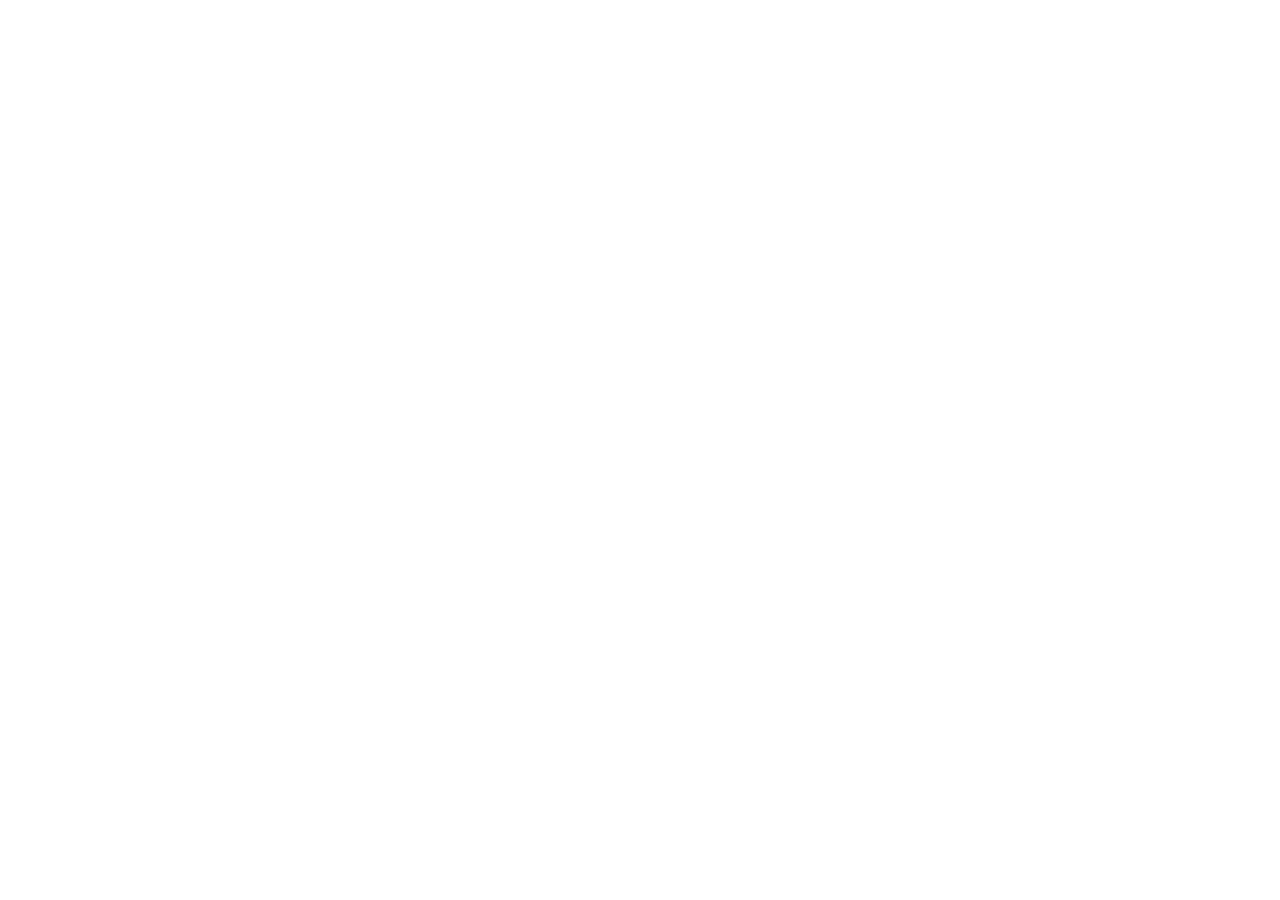
==== index.html @ d8033f5e "Add files via upload" ====
<!doctype html>
<html lang="es">
  <head>
    <meta charset="UTF-8" />
    <link rel="icon" type="image/svg+xml" href="/favicon.svg" />
    <meta name="viewport" content="width=device-width, initial-scale=1.0" />
    <meta
      name="description"
      content="Syncrovid — Graba reacciones sincronizadas a videos de YouTube y compártelas con un motor Master-Slave de baja latencia."
    />
    <!--
      Verificación de Google AdSense (cuenta de editor). El script de anuncios
      NO se carga globalmente: solo lo inyecta AdBanner.tsx en las páginas con
      contenido (inicio, /watch con video válido), y únicamente si el visitante
      aceptó el consentimiento. Así las pantallas de creación (/record, /upload)
      y los estados sin contenido nunca cargan publicidad, como exige la
      política de AdSense.
    -->
    <meta name="google-adsense-account" content="ca-pub-6416877213060621" />
    <title>Syncrovid — Sincroniza tus reacciones</title>
    <script type="module" crossorigin src="/assets/index-C09W_L5J.js"></script>
    <link rel="stylesheet" crossorigin href="/assets/index-D1EKUu2P.css">
  </head>
  <body>
    <div id="root"></div>
  </body>
</html>
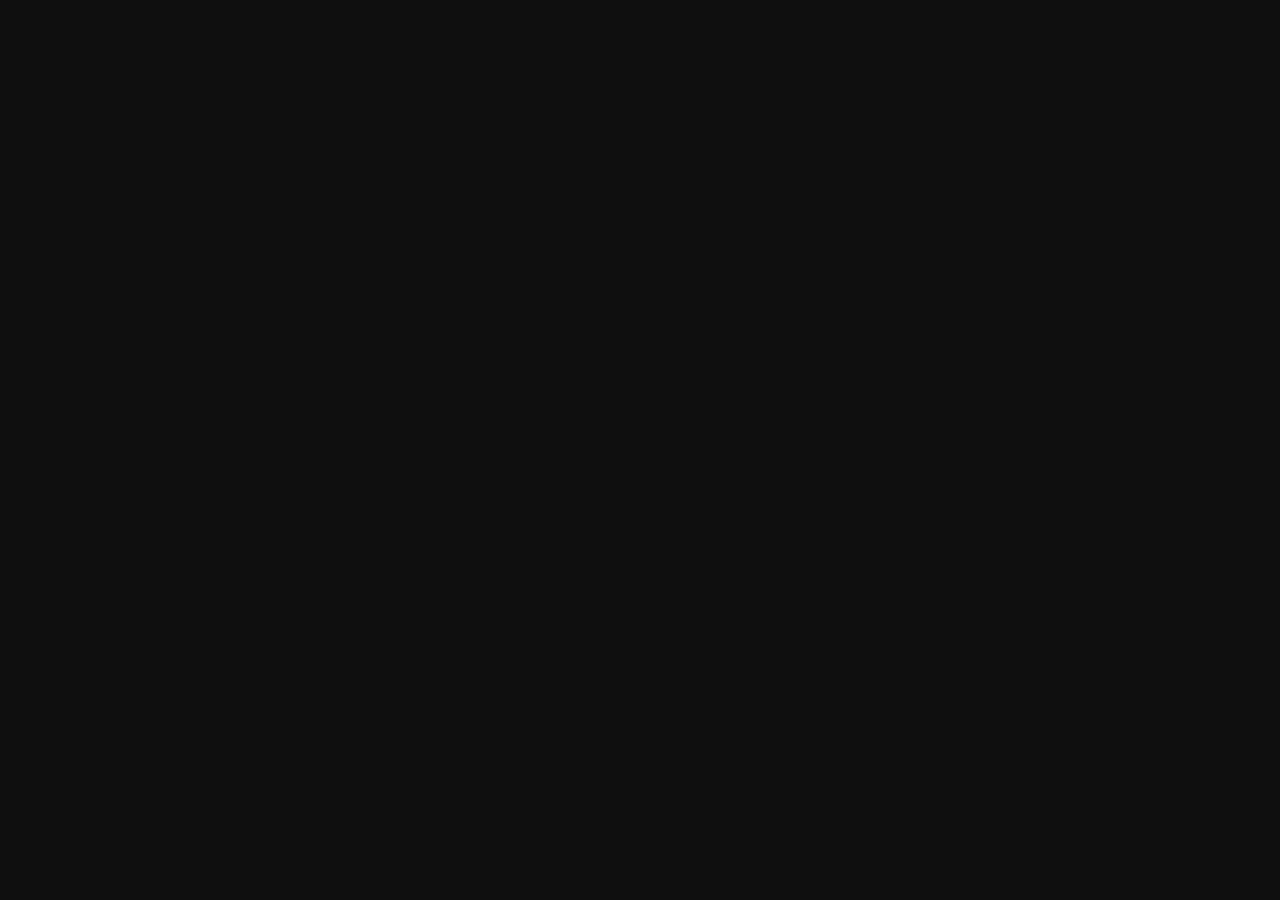
==== commit f0685005: "Add files via upload" ====
--- a/index.html
+++ b/index.html
@@ -9,7 +9,9 @@
       content="Syncrovid — Graba reacciones sincronizadas a videos de YouTube y compártelas con un motor Master-Slave de baja latencia."
     />
     <!--
-      Verificación de Google AdSense (cuenta de editor). El script de anuncios
+      Verificación de Google AdSense (cuenta de editor). Los banners están desactivados
+      por ahora con ADS_ENABLED=false en src/config/ads.ts (cuenta en revisión).
+      El script de anuncios
       NO se carga globalmente: solo lo inyecta AdBanner.tsx en las páginas con
       contenido (inicio, /watch con video válido), y únicamente si el visitante
       aceptó el consentimiento. Así las pantallas de creación (/record, /upload)
@@ -18,8 +20,8 @@
     -->
     <meta name="google-adsense-account" content="ca-pub-6416877213060621" />
     <title>Syncrovid — Sincroniza tus reacciones</title>
-    <script type="module" crossorigin src="/assets/index-C09W_L5J.js"></script>
-    <link rel="stylesheet" crossorigin href="/assets/index-D1EKUu2P.css">
+    <script type="module" crossorigin src="/assets/index-Ct_JzHy5.js"></script>
+    <link rel="stylesheet" crossorigin href="/assets/index-DTEO0uwo.css">
   </head>
   <body>
     <div id="root"></div>
--- a/assets/index-DTEO0uwo.css
+++ b/assets/index-DTEO0uwo.css
@@ -0,0 +1 @@
+*,:before,:after{--tw-border-spacing-x: 0;--tw-border-spacing-y: 0;--tw-translate-x: 0;--tw-translate-y: 0;--tw-rotate: 0;--tw-skew-x: 0;--tw-skew-y: 0;--tw-scale-x: 1;--tw-scale-y: 1;--tw-pan-x: ;--tw-pan-y: ;--tw-pinch-zoom: ;--tw-scroll-snap-strictness: proximity;--tw-gradient-from-position: ;--tw-gradient-via-position: ;--tw-gradient-to-position: ;--tw-ordinal: ;--tw-slashed-zero: ;--tw-numeric-figure: ;--tw-numeric-spacing: ;--tw-numeric-fraction: ;--tw-ring-inset: ;--tw-ring-offset-width: 0px;--tw-ring-offset-color: #fff;--tw-ring-color: rgb(59 130 246 / .5);--tw-ring-offset-shadow: 0 0 #0000;--tw-ring-shadow: 0 0 #0000;--tw-shadow: 0 0 #0000;--tw-shadow-colored: 0 0 #0000;--tw-blur: ;--tw-brightness: ;--tw-contrast: ;--tw-grayscale: ;--tw-hue-rotate: ;--tw-invert: ;--tw-saturate: ;--tw-sepia: ;--tw-drop-shadow: ;--tw-backdrop-blur: ;--tw-backdrop-brightness: ;--tw-backdrop-contrast: ;--tw-backdrop-grayscale: ;--tw-backdrop-hue-rotate: ;--tw-backdrop-invert: ;--tw-backdrop-opacity: ;--tw-backdrop-saturate: ;--tw-backdrop-sepia: ;--tw-contain-size: ;--tw-contain-layout: ;--tw-contain-paint: ;--tw-contain-style: }::backdrop{--tw-border-spacing-x: 0;--tw-border-spacing-y: 0;--tw-translate-x: 0;--tw-translate-y: 0;--tw-rotate: 0;--tw-skew-x: 0;--tw-skew-y: 0;--tw-scale-x: 1;--tw-scale-y: 1;--tw-pan-x: ;--tw-pan-y: ;--tw-pinch-zoom: ;--tw-scroll-snap-strictness: proximity;--tw-gradient-from-position: ;--tw-gradient-via-position: ;--tw-gradient-to-position: ;--tw-ordinal: ;--tw-slashed-zero: ;--tw-numeric-figure: ;--tw-numeric-spacing: ;--tw-numeric-fraction: ;--tw-ring-inset: ;--tw-ring-offset-width: 0px;--tw-ring-offset-color: #fff;--tw-ring-color: rgb(59 130 246 / .5);--tw-ring-offset-shadow: 0 0 #0000;--tw-ring-shadow: 0 0 #0000;--tw-shadow: 0 0 #0000;--tw-shadow-colored: 0 0 #0000;--tw-blur: ;--tw-brightness: ;--tw-contrast: ;--tw-grayscale: ;--tw-hue-rotate: ;--tw-invert: ;--tw-saturate: ;--tw-sepia: ;--tw-drop-shadow: ;--tw-backdrop-blur: ;--tw-backdrop-brightness: ;--tw-backdrop-contrast: ;--tw-backdrop-grayscale: ;--tw-backdrop-hue-rotate: ;--tw-backdrop-invert: ;--tw-backdrop-opacity: ;--tw-backdrop-saturate: ;--tw-backdrop-sepia: ;--tw-contain-size: ;--tw-contain-layout: ;--tw-contain-paint: ;--tw-contain-style: }*,:before,:after{box-sizing:border-box;border-width:0;border-style:solid;border-color:#e5e7eb}:before,:after{--tw-content: ""}html,:host{line-height:1.5;-webkit-text-size-adjust:100%;-moz-tab-size:4;-o-tab-size:4;tab-size:4;font-family:Roboto,Arial,Helvetica,sans-serif;font-feature-settings:normal;font-variation-settings:normal;-webkit-tap-highlight-color:transparent}body{margin:0;line-height:inherit}hr{height:0;color:inherit;border-top-width:1px}abbr:where([title]){-webkit-text-decoration:underline dotted;text-decoration:underline dotted}h1,h2,h3,h4,h5,h6{font-size:inherit;font-weight:inherit}a{color:inherit;text-decoration:inherit}b,strong{font-weight:bolder}code,kbd,samp,pre{font-family:ui-monospace,SFMono-Regular,Menlo,Monaco,Consolas,Liberation Mono,Courier New,monospace;font-feature-settings:normal;font-variation-settings:normal;font-size:1em}small{font-size:80%}sub,sup{font-size:75%;line-height:0;position:relative;vertical-align:baseline}sub{bottom:-.25em}sup{top:-.5em}table{text-indent:0;border-color:inherit;border-collapse:collapse}button,input,optgroup,select,textarea{font-family:inherit;font-feature-settings:inherit;font-variation-settings:inherit;font-size:100%;font-weight:inherit;line-height:inherit;letter-spacing:inherit;color:inherit;margin:0;padding:0}button,select{text-transform:none}button,input:where([type=button]),input:where([type=reset]),input:where([type=submit]){-webkit-appearance:button;background-color:transparent;background-image:none}:-moz-focusring{outline:auto}:-moz-ui-invalid{box-shadow:none}progress{vertical-align:baseline}::-webkit-inner-spin-button,::-webkit-outer-spin-button{height:auto}[type=search]{-webkit-appearance:textfield;outline-offset:-2px}::-webkit-search-decoration{-webkit-appearance:none}::-webkit-file-upload-button{-webkit-appearance:button;font:inherit}summary{display:list-item}blockquote,dl,dd,h1,h2,h3,h4,h5,h6,hr,figure,p,pre{margin:0}fieldset{margin:0;padding:0}legend{padding:0}ol,ul,menu{list-style:none;margin:0;padding:0}dialog{padding:0}textarea{resize:vertical}input::-moz-placeholder,textarea::-moz-placeholder{opacity:1;color:#9ca3af}input::placeholder,textarea::placeholder{opacity:1;color:#9ca3af}button,[role=button]{cursor:pointer}:disabled{cursor:default}img,svg,video,canvas,audio,iframe,embed,object{display:block;vertical-align:middle}img,video{max-width:100%;height:auto}[hidden]:where(:not([hidden=until-found])){display:none}.card{border-radius:1rem;border-width:1px;--tw-border-opacity: 1;border-color:rgb(48 48 48 / var(--tw-border-opacity, 1));--tw-bg-opacity: 1;background-color:rgb(24 24 24 / var(--tw-bg-opacity, 1))}.btn-primary{display:inline-flex;align-items:center;gap:.5rem;border-radius:9999px;--tw-bg-opacity: 1;background-color:rgb(255 0 0 / var(--tw-bg-opacity, 1));padding:.625rem 1.25rem;font-size:.875rem;line-height:1.25rem;font-weight:600;--tw-text-opacity: 1;color:rgb(255 255 255 / var(--tw-text-opacity, 1));transition-property:color,background-color,border-color,text-decoration-color,fill,stroke,opacity,box-shadow,transform,filter,backdrop-filter;transition-timing-function:cubic-bezier(.4,0,.2,1);transition-duration:.15s}.btn-primary:hover{--tw-bg-opacity: 1;background-color:rgb(204 0 0 / var(--tw-bg-opacity, 1))}.btn-primary:disabled{cursor:not-allowed;opacity:.4}.btn-ghost{display:inline-flex;align-items:center;gap:.5rem;border-radius:9999px;border-width:1px;--tw-border-opacity: 1;border-color:rgb(48 48 48 / var(--tw-border-opacity, 1));padding:.625rem 1.25rem;font-size:.875rem;line-height:1.25rem;font-weight:600;--tw-text-opacity: 1;color:rgb(241 241 241 / var(--tw-text-opacity, 1));transition-property:color,background-color,border-color,text-decoration-color,fill,stroke,opacity,box-shadow,transform,filter,backdrop-filter;transition-timing-function:cubic-bezier(.4,0,.2,1);transition-duration:.15s}.btn-ghost:hover{--tw-bg-opacity: 1;background-color:rgb(33 33 33 / var(--tw-bg-opacity, 1))}.btn-ghost:disabled{cursor:not-allowed;opacity:.4}.btn-danger{display:inline-flex;align-items:center;gap:.5rem;border-radius:9999px;border-width:1px;border-color:#f009;padding:.625rem 1.25rem;font-size:.875rem;line-height:1.25rem;font-weight:600;--tw-text-opacity: 1;color:rgb(255 0 0 / var(--tw-text-opacity, 1));transition-property:color,background-color,border-color,text-decoration-color,fill,stroke,opacity,box-shadow,transform,filter,backdrop-filter;transition-timing-function:cubic-bezier(.4,0,.2,1);transition-duration:.15s}.btn-danger:hover{background-color:#ff00001a}.btn-danger:disabled{cursor:not-allowed;opacity:.4}.input{width:100%;border-radius:.75rem;border-width:1px;--tw-border-opacity: 1;border-color:rgb(48 48 48 / var(--tw-border-opacity, 1));--tw-bg-opacity: 1;background-color:rgb(33 33 33 / var(--tw-bg-opacity, 1));padding:.625rem 1rem;font-size:.875rem;line-height:1.25rem;--tw-text-opacity: 1;color:rgb(241 241 241 / var(--tw-text-opacity, 1))}.input::-moz-placeholder{color:#aaaaaab3}.input::placeholder{color:#aaaaaab3}.input:focus{--tw-border-opacity: 1;border-color:rgb(255 0 0 / var(--tw-border-opacity, 1));outline:2px solid transparent;outline-offset:2px}.input:disabled{cursor:not-allowed;opacity:.5}.label{margin-bottom:.375rem;display:block;font-size:.75rem;line-height:1rem;font-weight:600;text-transform:uppercase;letter-spacing:.025em;--tw-text-opacity: 1;color:rgb(170 170 170 / var(--tw-text-opacity, 1))}.icon-btn{display:grid;height:2rem;width:2rem;place-items:center;border-radius:9999px;--tw-text-opacity: 1;color:rgb(170 170 170 / var(--tw-text-opacity, 1));transition-property:color,background-color,border-color,text-decoration-color,fill,stroke,opacity,box-shadow,transform,filter,backdrop-filter;transition-timing-function:cubic-bezier(.4,0,.2,1);transition-duration:.15s}.icon-btn:hover{--tw-bg-opacity: 1;background-color:rgb(33 33 33 / var(--tw-bg-opacity, 1));--tw-text-opacity: 1;color:rgb(255 255 255 / var(--tw-text-opacity, 1))}.visible{visibility:visible}.fixed{position:fixed}.absolute{position:absolute}.relative{position:relative}.sticky{position:sticky}.inset-0{top:0;right:0;bottom:0;left:0}.inset-y-0{top:0;bottom:0}.bottom-0{bottom:0}.left-0{left:0}.left-3{left:.75rem}.top-0{top:0}.top-1\/2{top:50%}.top-20{top:5rem}.top-3{top:.75rem}.z-10{z-index:10}.z-30{z-index:30}.z-40{z-index:40}.z-50{z-index:50}.-mx-4{margin-left:-1rem;margin-right:-1rem}.mx-auto{margin-left:auto;margin-right:auto}.mr-1\.5{margin-right:.375rem}.mt-0\.5{margin-top:.125rem}.mt-1{margin-top:.25rem}.mt-1\.5{margin-top:.375rem}.mt-10{margin-top:2.5rem}.mt-2{margin-top:.5rem}.mt-2\.5{margin-top:.625rem}.mt-3{margin-top:.75rem}.mt-4{margin-top:1rem}.mt-5{margin-top:1.25rem}.mt-6{margin-top:1.5rem}.mt-8{margin-top:2rem}.block{display:block}.inline{display:inline}.flex{display:flex}.inline-flex{display:inline-flex}.grid{display:grid}.hidden{display:none}.aspect-video{aspect-ratio:16 / 9}.h-1\.5{height:.375rem}.h-10{height:2.5rem}.h-11{height:2.75rem}.h-12{height:3rem}.h-14{height:3.5rem}.h-2{height:.5rem}.h-2\.5{height:.625rem}.h-3{height:.75rem}.h-3\.5{height:.875rem}.h-4{height:1rem}.h-5{height:1.25rem}.h-7{height:1.75rem}.h-8{height:2rem}.h-9{height:2.25rem}.h-\[100px\]{height:100px}.h-\[600px\]{height:600px}.h-full{height:100%}.max-h-36{max-height:9rem}.max-h-48{max-height:12rem}.min-h-screen{min-height:100vh}.w-1\.5{width:.375rem}.w-10{width:2.5rem}.w-11{width:2.75rem}.w-12{width:3rem}.w-2{width:.5rem}.w-2\.5{width:.625rem}.w-3{width:.75rem}.w-3\.5{width:.875rem}.w-4{width:1rem}.w-5{width:1.25rem}.w-7{width:1.75rem}.w-8{width:2rem}.w-9{width:2.25rem}.w-\[160px\]{width:160px}.w-full{width:100%}.min-w-0{min-width:0px}.max-w-2xl{max-width:42rem}.max-w-3xl{max-width:48rem}.max-w-4xl{max-width:56rem}.max-w-7xl{max-width:80rem}.max-w-\[1500px\]{max-width:1500px}.max-w-lg{max-width:32rem}.flex-1{flex:1 1 0%}.shrink-0{flex-shrink:0}.-translate-x-1\/2{--tw-translate-x: -50%;transform:translate(var(--tw-translate-x),var(--tw-translate-y)) rotate(var(--tw-rotate)) skew(var(--tw-skew-x)) skewY(var(--tw-skew-y)) scaleX(var(--tw-scale-x)) scaleY(var(--tw-scale-y))}.-translate-y-1\/2{--tw-translate-y: -50%;transform:translate(var(--tw-translate-x),var(--tw-translate-y)) rotate(var(--tw-rotate)) skew(var(--tw-skew-x)) skewY(var(--tw-skew-y)) scaleX(var(--tw-scale-x)) scaleY(var(--tw-scale-y))}@keyframes pulse-rec{0%,to{opacity:1}50%{opacity:.3}}.animate-pulse-rec{animation:pulse-rec 1.2s ease-in-out infinite}@keyframes spin{to{transform:rotate(360deg)}}.animate-spin{animation:spin 1s linear infinite}.cursor-not-allowed{cursor:not-allowed}.cursor-pointer{cursor:pointer}.list-decimal{list-style-type:decimal}.list-disc{list-style-type:disc}.list-none{list-style-type:none}.flex-col{flex-direction:column}.flex-wrap{flex-wrap:wrap}.place-items-center{place-items:center}.items-start{align-items:flex-start}.items-end{align-items:flex-end}.items-center{align-items:center}.justify-end{justify-content:flex-end}.justify-center{justify-content:center}.justify-between{justify-content:space-between}.gap-1{gap:.25rem}.gap-1\.5{gap:.375rem}.gap-2{gap:.5rem}.gap-2\.5{gap:.625rem}.gap-3{gap:.75rem}.gap-4{gap:1rem}.gap-5{gap:1.25rem}.gap-x-4{-moz-column-gap:1rem;column-gap:1rem}.gap-y-3{row-gap:.75rem}.space-y-1>:not([hidden])~:not([hidden]){--tw-space-y-reverse: 0;margin-top:calc(.25rem * calc(1 - var(--tw-space-y-reverse)));margin-bottom:calc(.25rem * var(--tw-space-y-reverse))}.space-y-1\.5>:not([hidden])~:not([hidden]){--tw-space-y-reverse: 0;margin-top:calc(.375rem * calc(1 - var(--tw-space-y-reverse)));margin-bottom:calc(.375rem * var(--tw-space-y-reverse))}.space-y-2>:not([hidden])~:not([hidden]){--tw-space-y-reverse: 0;margin-top:calc(.5rem * calc(1 - var(--tw-space-y-reverse)));margin-bottom:calc(.5rem * var(--tw-space-y-reverse))}.space-y-2\.5>:not([hidden])~:not([hidden]){--tw-space-y-reverse: 0;margin-top:calc(.625rem * calc(1 - var(--tw-space-y-reverse)));margin-bottom:calc(.625rem * var(--tw-space-y-reverse))}.space-y-3>:not([hidden])~:not([hidden]){--tw-space-y-reverse: 0;margin-top:calc(.75rem * calc(1 - var(--tw-space-y-reverse)));margin-bottom:calc(.75rem * var(--tw-space-y-reverse))}.space-y-5>:not([hidden])~:not([hidden]){--tw-space-y-reverse: 0;margin-top:calc(1.25rem * calc(1 - var(--tw-space-y-reverse)));margin-bottom:calc(1.25rem * var(--tw-space-y-reverse))}.space-y-6>:not([hidden])~:not([hidden]){--tw-space-y-reverse: 0;margin-top:calc(1.5rem * calc(1 - var(--tw-space-y-reverse)));margin-bottom:calc(1.5rem * var(--tw-space-y-reverse))}.overflow-hidden{overflow:hidden}.overflow-y-auto{overflow-y:auto}.truncate{overflow:hidden;text-overflow:ellipsis;white-space:nowrap}.rounded-full{border-radius:9999px}.rounded-lg{border-radius:.5rem}.rounded-xl{border-radius:.75rem}.border{border-width:1px}.border-2{border-width:2px}.border-b{border-bottom-width:1px}.border-l-4{border-left-width:4px}.border-t{border-top-width:1px}.border-dashed{border-style:dashed}.\!border-emerald-700\/50{border-color:#04785780!important}.border-emerald-600\/60{border-color:#05966999}.border-yt-border{--tw-border-opacity: 1;border-color:rgb(48 48 48 / var(--tw-border-opacity, 1))}.border-yt-red\/40{border-color:#f006}.border-yt-red\/50{border-color:#ff000080}.\!border-l-yt-red{--tw-border-opacity: 1 !important;border-left-color:rgb(255 0 0 / var(--tw-border-opacity, 1))!important}.bg-amber-400{--tw-bg-opacity: 1;background-color:rgb(251 191 36 / var(--tw-bg-opacity, 1))}.bg-amber-400\/10{background-color:#fbbf241a}.bg-black{--tw-bg-opacity: 1;background-color:rgb(0 0 0 / var(--tw-bg-opacity, 1))}.bg-black\/70{background-color:#000000b3}.bg-emerald-500{--tw-bg-opacity: 1;background-color:rgb(16 185 129 / var(--tw-bg-opacity, 1))}.bg-emerald-500\/5{background-color:#10b9810d}.bg-sky-400{--tw-bg-opacity: 1;background-color:rgb(56 189 248 / var(--tw-bg-opacity, 1))}.bg-sky-400\/15{background-color:#38bdf826}.bg-white{--tw-bg-opacity: 1;background-color:rgb(255 255 255 / var(--tw-bg-opacity, 1))}.bg-yt-bg{--tw-bg-opacity: 1;background-color:rgb(15 15 15 / var(--tw-bg-opacity, 1))}.bg-yt-bg\/95{background-color:#0f0f0ff2}.bg-yt-elevated{--tw-bg-opacity: 1;background-color:rgb(33 33 33 / var(--tw-bg-opacity, 1))}.bg-yt-elevated\/40{background-color:#21212166}.bg-yt-elevated\/60{background-color:#21212199}.bg-yt-red{--tw-bg-opacity: 1;background-color:rgb(255 0 0 / var(--tw-bg-opacity, 1))}.bg-yt-red\/10{background-color:#ff00001a}.bg-yt-red\/15{background-color:#ff000026}.bg-yt-red\/80{background-color:#f00c}.bg-yt-surface{--tw-bg-opacity: 1;background-color:rgb(24 24 24 / var(--tw-bg-opacity, 1))}.bg-yt-surface\/50{background-color:#18181880}.bg-zinc-400{--tw-bg-opacity: 1;background-color:rgb(161 161 170 / var(--tw-bg-opacity, 1))}.bg-zinc-500{--tw-bg-opacity: 1;background-color:rgb(113 113 122 / var(--tw-bg-opacity, 1))}.bg-gradient-to-t{background-image:linear-gradient(to top,var(--tw-gradient-stops))}.from-black\/60{--tw-gradient-from: rgb(0 0 0 / .6) var(--tw-gradient-from-position);--tw-gradient-to: rgb(0 0 0 / 0) var(--tw-gradient-to-position);--tw-gradient-stops: var(--tw-gradient-from), var(--tw-gradient-to)}.via-transparent{--tw-gradient-to: rgb(0 0 0 / 0) var(--tw-gradient-to-position);--tw-gradient-stops: var(--tw-gradient-from), transparent var(--tw-gradient-via-position), var(--tw-gradient-to)}.to-transparent{--tw-gradient-to: transparent var(--tw-gradient-to-position)}.fill-current{fill:currentColor}.object-cover{-o-object-fit:cover;object-fit:cover}.p-1{padding:.25rem}.p-2{padding:.5rem}.p-3{padding:.75rem}.p-4{padding:1rem}.p-5{padding:1.25rem}.p-6{padding:1.5rem}.\!px-2\.5{padding-left:.625rem!important;padding-right:.625rem!important}.\!px-3{padding-left:.75rem!important;padding-right:.75rem!important}.\!px-4{padding-left:1rem!important;padding-right:1rem!important}.\!py-1{padding-top:.25rem!important;padding-bottom:.25rem!important}.\!py-1\.5{padding-top:.375rem!important;padding-bottom:.375rem!important}.\!py-2{padding-top:.5rem!important;padding-bottom:.5rem!important}.px-1\.5{padding-left:.375rem;padding-right:.375rem}.px-2{padding-left:.5rem;padding-right:.5rem}.px-2\.5{padding-left:.625rem;padding-right:.625rem}.px-3{padding-left:.75rem;padding-right:.75rem}.px-3\.5{padding-left:.875rem;padding-right:.875rem}.px-4{padding-left:1rem;padding-right:1rem}.px-6{padding-left:1.5rem;padding-right:1.5rem}.py-0\.5{padding-top:.125rem;padding-bottom:.125rem}.py-1{padding-top:.25rem;padding-bottom:.25rem}.py-1\.5{padding-top:.375rem;padding-bottom:.375rem}.py-10{padding-top:2.5rem;padding-bottom:2.5rem}.py-14{padding-top:3.5rem;padding-bottom:3.5rem}.py-2{padding-top:.5rem;padding-bottom:.5rem}.py-2\.5{padding-top:.625rem;padding-bottom:.625rem}.py-20{padding-top:5rem;padding-bottom:5rem}.py-24{padding-top:6rem;padding-bottom:6rem}.py-3{padding-top:.75rem;padding-bottom:.75rem}.py-4{padding-top:1rem;padding-bottom:1rem}.py-6{padding-top:1.5rem;padding-bottom:1.5rem}.py-7{padding-top:1.75rem;padding-bottom:1.75rem}.py-8{padding-top:2rem;padding-bottom:2rem}.pb-10{padding-bottom:2.5rem}.pl-5{padding-left:1.25rem}.pt-4{padding-top:1rem}.text-left{text-align:left}.text-center{text-align:center}.font-mono{font-family:ui-monospace,SFMono-Regular,Menlo,Monaco,Consolas,Liberation Mono,Courier New,monospace}.text-2xl{font-size:1.5rem;line-height:2rem}.text-3xl{font-size:1.875rem;line-height:2.25rem}.text-4xl{font-size:2.25rem;line-height:2.5rem}.text-6xl{font-size:3.75rem;line-height:1}.text-\[10px\]{font-size:10px}.text-\[11px\]{font-size:11px}.text-base{font-size:1rem;line-height:1.5rem}.text-lg{font-size:1.125rem;line-height:1.75rem}.text-sm{font-size:.875rem;line-height:1.25rem}.text-xl{font-size:1.25rem;line-height:1.75rem}.text-xs{font-size:.75rem;line-height:1rem}.font-bold{font-weight:700}.font-extrabold{font-weight:800}.font-medium{font-weight:500}.font-semibold{font-weight:600}.uppercase{text-transform:uppercase}.capitalize{text-transform:capitalize}.leading-relaxed{line-height:1.625}.leading-tight{line-height:1.25}.tracking-tight{letter-spacing:-.025em}.tracking-wide{letter-spacing:.025em}.text-amber-300{--tw-text-opacity: 1;color:rgb(252 211 77 / var(--tw-text-opacity, 1))}.text-amber-400{--tw-text-opacity: 1;color:rgb(251 191 36 / var(--tw-text-opacity, 1))}.text-emerald-400{--tw-text-opacity: 1;color:rgb(52 211 153 / var(--tw-text-opacity, 1))}.text-sky-400{--tw-text-opacity: 1;color:rgb(56 189 248 / var(--tw-text-opacity, 1))}.text-white{--tw-text-opacity: 1;color:rgb(255 255 255 / var(--tw-text-opacity, 1))}.text-yt-dim{--tw-text-opacity: 1;color:rgb(170 170 170 / var(--tw-text-opacity, 1))}.text-yt-red{--tw-text-opacity: 1;color:rgb(255 0 0 / var(--tw-text-opacity, 1))}.text-yt-text{--tw-text-opacity: 1;color:rgb(241 241 241 / var(--tw-text-opacity, 1))}.text-zinc-400{--tw-text-opacity: 1;color:rgb(161 161 170 / var(--tw-text-opacity, 1))}.shadow-2xl{--tw-shadow: 0 25px 50px -12px rgb(0 0 0 / .25);--tw-shadow-colored: 0 25px 50px -12px var(--tw-shadow-color);box-shadow:var(--tw-ring-offset-shadow, 0 0 #0000),var(--tw-ring-shadow, 0 0 #0000),var(--tw-shadow)}.shadow-\[0_-8px_24px_rgba\(0\,0\,0\,0\.45\)\]{--tw-shadow: 0 -8px 24px rgba(0,0,0,.45);--tw-shadow-colored: 0 -8px 24px var(--tw-shadow-color);box-shadow:var(--tw-ring-offset-shadow, 0 0 #0000),var(--tw-ring-shadow, 0 0 #0000),var(--tw-shadow)}.filter{filter:var(--tw-blur) var(--tw-brightness) var(--tw-contrast) var(--tw-grayscale) var(--tw-hue-rotate) var(--tw-invert) var(--tw-saturate) var(--tw-sepia) var(--tw-drop-shadow)}.backdrop-blur{--tw-backdrop-blur: blur(8px);-webkit-backdrop-filter:var(--tw-backdrop-blur) var(--tw-backdrop-brightness) var(--tw-backdrop-contrast) var(--tw-backdrop-grayscale) var(--tw-backdrop-hue-rotate) var(--tw-backdrop-invert) var(--tw-backdrop-opacity) var(--tw-backdrop-saturate) var(--tw-backdrop-sepia);backdrop-filter:var(--tw-backdrop-blur) var(--tw-backdrop-brightness) var(--tw-backdrop-contrast) var(--tw-backdrop-grayscale) var(--tw-backdrop-hue-rotate) var(--tw-backdrop-invert) var(--tw-backdrop-opacity) var(--tw-backdrop-saturate) var(--tw-backdrop-sepia)}.backdrop-blur-sm{--tw-backdrop-blur: blur(4px);-webkit-backdrop-filter:var(--tw-backdrop-blur) var(--tw-backdrop-brightness) var(--tw-backdrop-contrast) var(--tw-backdrop-grayscale) var(--tw-backdrop-hue-rotate) var(--tw-backdrop-invert) var(--tw-backdrop-opacity) var(--tw-backdrop-saturate) var(--tw-backdrop-sepia);backdrop-filter:var(--tw-backdrop-blur) var(--tw-backdrop-brightness) var(--tw-backdrop-contrast) var(--tw-backdrop-grayscale) var(--tw-backdrop-hue-rotate) var(--tw-backdrop-invert) var(--tw-backdrop-opacity) var(--tw-backdrop-saturate) var(--tw-backdrop-sepia)}.transition{transition-property:color,background-color,border-color,text-decoration-color,fill,stroke,opacity,box-shadow,transform,filter,backdrop-filter;transition-timing-function:cubic-bezier(.4,0,.2,1);transition-duration:.15s}:root{color-scheme:dark}html,body,#root{min-height:100%}body{--tw-bg-opacity: 1;background-color:rgb(15 15 15 / var(--tw-bg-opacity, 1));font-family:Roboto,Arial,Helvetica,sans-serif;--tw-text-opacity: 1;color:rgb(241 241 241 / var(--tw-text-opacity, 1));-webkit-font-smoothing:antialiased;-moz-osx-font-smoothing:grayscale}code{border-radius:.25rem;--tw-bg-opacity: 1;background-color:rgb(33 33 33 / var(--tw-bg-opacity, 1));padding:.125rem .375rem;font-family:ui-monospace,SFMono-Regular,Menlo,Monaco,Consolas,Liberation Mono,Courier New,monospace;font-size:.85em;--tw-text-opacity: 1;color:rgb(241 241 241 / var(--tw-text-opacity, 1))}.player-frame iframe{width:100%!important;height:100%!important;border:0;display:block}::-webkit-scrollbar{width:10px;height:10px}::-webkit-scrollbar-thumb{background:#303030;border-radius:999px}::-webkit-scrollbar-track{background:transparent}.marker\:hidden *::marker{display:none}.marker\:hidden::marker{display:none}.hover\:border-yt-dim:hover{--tw-border-opacity: 1;border-color:rgb(170 170 170 / var(--tw-border-opacity, 1))}.hover\:bg-amber-400\/20:hover{background-color:#fbbf2433}.hover\:bg-yt-elevated:hover{--tw-bg-opacity: 1;background-color:rgb(33 33 33 / var(--tw-bg-opacity, 1))}.hover\:bg-yt-elevated\/60:hover{background-color:#21212199}.hover\:bg-yt-surface:hover{--tw-bg-opacity: 1;background-color:rgb(24 24 24 / var(--tw-bg-opacity, 1))}.hover\:\!text-yt-red:hover{--tw-text-opacity: 1 !important;color:rgb(255 0 0 / var(--tw-text-opacity, 1))!important}.hover\:text-white:hover{--tw-text-opacity: 1;color:rgb(255 255 255 / var(--tw-text-opacity, 1))}.hover\:text-yt-text:hover{--tw-text-opacity: 1;color:rgb(241 241 241 / var(--tw-text-opacity, 1))}.hover\:underline:hover{text-decoration-line:underline}.group[open] .group-open\:rotate-180{--tw-rotate: 180deg;transform:translate(var(--tw-translate-x),var(--tw-translate-y)) rotate(var(--tw-rotate)) skew(var(--tw-skew-x)) skewY(var(--tw-skew-y)) scaleX(var(--tw-scale-x)) scaleY(var(--tw-scale-y))}@media (min-width: 640px){.sm\:inline{display:inline}.sm\:w-auto{width:auto}.sm\:flex-row{flex-direction:row}.sm\:items-center{align-items:center}.sm\:justify-end{justify-content:flex-end}.sm\:justify-between{justify-content:space-between}.sm\:p-4{padding:1rem}.sm\:p-6{padding:1.5rem}.sm\:text-3xl{font-size:1.875rem;line-height:2.25rem}.sm\:text-5xl{font-size:3rem;line-height:1}.sm\:text-lg{font-size:1.125rem;line-height:1.75rem}}@media (min-width: 768px){.md\:inline{display:inline}.md\:grid-cols-3{grid-template-columns:repeat(3,minmax(0,1fr))}}@media (min-width: 1024px){.lg\:grid-cols-2{grid-template-columns:repeat(2,minmax(0,1fr))}.lg\:py-28{padding-top:7rem;padding-bottom:7rem}}@media (min-width: 1280px){.xl\:block{display:block}.xl\:grid-cols-\[minmax\(0\,1fr\)_minmax\(0\,1fr\)_160px\]{grid-template-columns:minmax(0,1fr) minmax(0,1fr) 160px}}
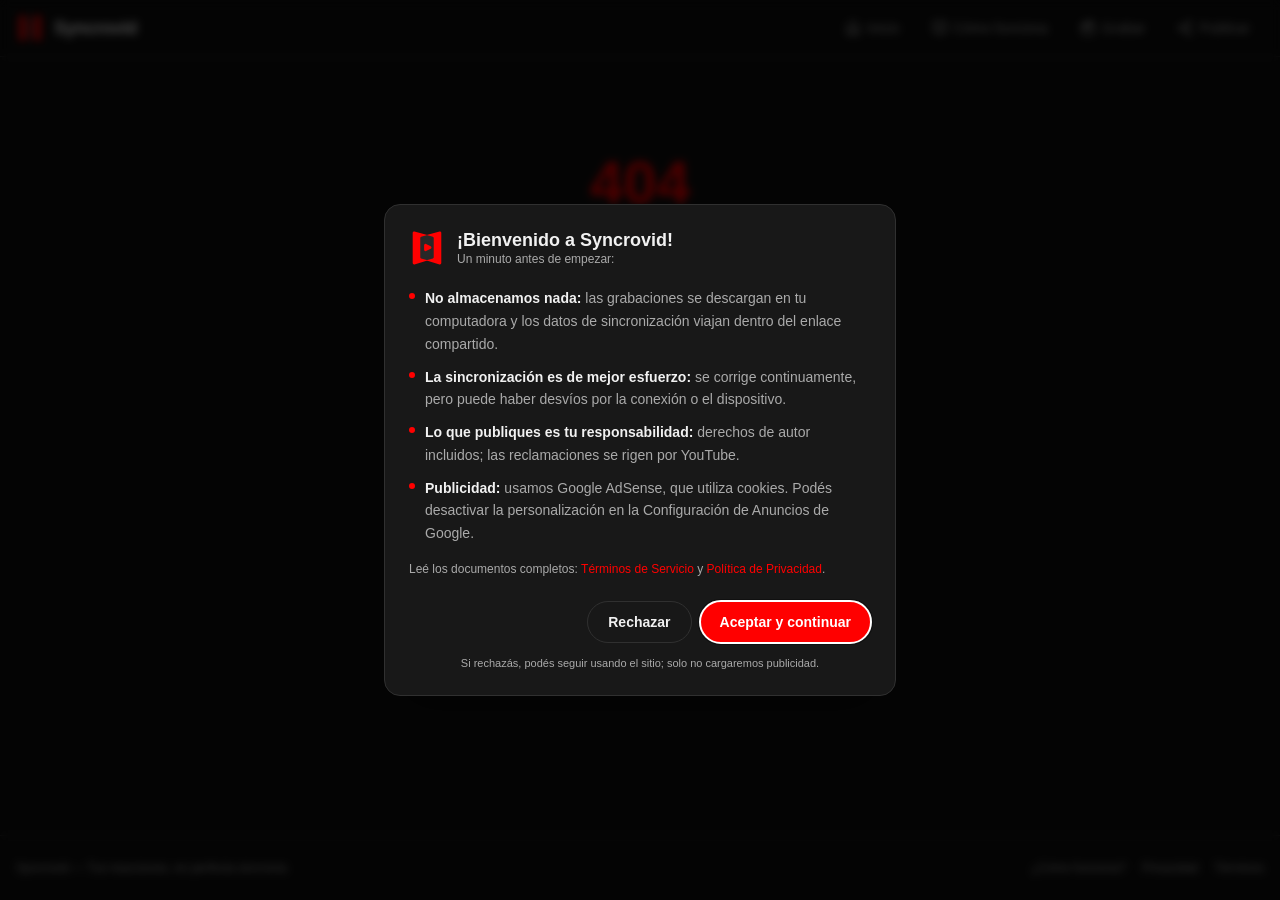
==== commit e3909552: "Add files via upload" ====
--- a/index.html
+++ b/index.html
@@ -20,8 +20,8 @@
     -->
     <meta name="google-adsense-account" content="ca-pub-6416877213060621" />
     <title>Syncrovid — Sincroniza tus reacciones</title>
-    <script type="module" crossorigin src="/assets/index-Ct_JzHy5.js"></script>
-    <link rel="stylesheet" crossorigin href="/assets/index-DTEO0uwo.css">
+    <script type="module" crossorigin src="/assets/index-BBNKugP7.js"></script>
+    <link rel="stylesheet" crossorigin href="/assets/index-CxJw0VSv.css">
   </head>
   <body>
     <div id="root"></div>
--- a/assets/index-CxJw0VSv.css
+++ b/assets/index-CxJw0VSv.css
@@ -0,0 +1 @@
+*,:before,:after{--tw-border-spacing-x: 0;--tw-border-spacing-y: 0;--tw-translate-x: 0;--tw-translate-y: 0;--tw-rotate: 0;--tw-skew-x: 0;--tw-skew-y: 0;--tw-scale-x: 1;--tw-scale-y: 1;--tw-pan-x: ;--tw-pan-y: ;--tw-pinch-zoom: ;--tw-scroll-snap-strictness: proximity;--tw-gradient-from-position: ;--tw-gradient-via-position: ;--tw-gradient-to-position: ;--tw-ordinal: ;--tw-slashed-zero: ;--tw-numeric-figure: ;--tw-numeric-spacing: ;--tw-numeric-fraction: ;--tw-ring-inset: ;--tw-ring-offset-width: 0px;--tw-ring-offset-color: #fff;--tw-ring-color: rgb(59 130 246 / .5);--tw-ring-offset-shadow: 0 0 #0000;--tw-ring-shadow: 0 0 #0000;--tw-shadow: 0 0 #0000;--tw-shadow-colored: 0 0 #0000;--tw-blur: ;--tw-brightness: ;--tw-contrast: ;--tw-grayscale: ;--tw-hue-rotate: ;--tw-invert: ;--tw-saturate: ;--tw-sepia: ;--tw-drop-shadow: ;--tw-backdrop-blur: ;--tw-backdrop-brightness: ;--tw-backdrop-contrast: ;--tw-backdrop-grayscale: ;--tw-backdrop-hue-rotate: ;--tw-backdrop-invert: ;--tw-backdrop-opacity: ;--tw-backdrop-saturate: ;--tw-backdrop-sepia: ;--tw-contain-size: ;--tw-contain-layout: ;--tw-contain-paint: ;--tw-contain-style: }::backdrop{--tw-border-spacing-x: 0;--tw-border-spacing-y: 0;--tw-translate-x: 0;--tw-translate-y: 0;--tw-rotate: 0;--tw-skew-x: 0;--tw-skew-y: 0;--tw-scale-x: 1;--tw-scale-y: 1;--tw-pan-x: ;--tw-pan-y: ;--tw-pinch-zoom: ;--tw-scroll-snap-strictness: proximity;--tw-gradient-from-position: ;--tw-gradient-via-position: ;--tw-gradient-to-position: ;--tw-ordinal: ;--tw-slashed-zero: ;--tw-numeric-figure: ;--tw-numeric-spacing: ;--tw-numeric-fraction: ;--tw-ring-inset: ;--tw-ring-offset-width: 0px;--tw-ring-offset-color: #fff;--tw-ring-color: rgb(59 130 246 / .5);--tw-ring-offset-shadow: 0 0 #0000;--tw-ring-shadow: 0 0 #0000;--tw-shadow: 0 0 #0000;--tw-shadow-colored: 0 0 #0000;--tw-blur: ;--tw-brightness: ;--tw-contrast: ;--tw-grayscale: ;--tw-hue-rotate: ;--tw-invert: ;--tw-saturate: ;--tw-sepia: ;--tw-drop-shadow: ;--tw-backdrop-blur: ;--tw-backdrop-brightness: ;--tw-backdrop-contrast: ;--tw-backdrop-grayscale: ;--tw-backdrop-hue-rotate: ;--tw-backdrop-invert: ;--tw-backdrop-opacity: ;--tw-backdrop-saturate: ;--tw-backdrop-sepia: ;--tw-contain-size: ;--tw-contain-layout: ;--tw-contain-paint: ;--tw-contain-style: }*,:before,:after{box-sizing:border-box;border-width:0;border-style:solid;border-color:#e5e7eb}:before,:after{--tw-content: ""}html,:host{line-height:1.5;-webkit-text-size-adjust:100%;-moz-tab-size:4;-o-tab-size:4;tab-size:4;font-family:Roboto,Arial,Helvetica,sans-serif;font-feature-settings:normal;font-variation-settings:normal;-webkit-tap-highlight-color:transparent}body{margin:0;line-height:inherit}hr{height:0;color:inherit;border-top-width:1px}abbr:where([title]){-webkit-text-decoration:underline dotted;text-decoration:underline dotted}h1,h2,h3,h4,h5,h6{font-size:inherit;font-weight:inherit}a{color:inherit;text-decoration:inherit}b,strong{font-weight:bolder}code,kbd,samp,pre{font-family:ui-monospace,SFMono-Regular,Menlo,Monaco,Consolas,Liberation Mono,Courier New,monospace;font-feature-settings:normal;font-variation-settings:normal;font-size:1em}small{font-size:80%}sub,sup{font-size:75%;line-height:0;position:relative;vertical-align:baseline}sub{bottom:-.25em}sup{top:-.5em}table{text-indent:0;border-color:inherit;border-collapse:collapse}button,input,optgroup,select,textarea{font-family:inherit;font-feature-settings:inherit;font-variation-settings:inherit;font-size:100%;font-weight:inherit;line-height:inherit;letter-spacing:inherit;color:inherit;margin:0;padding:0}button,select{text-transform:none}button,input:where([type=button]),input:where([type=reset]),input:where([type=submit]){-webkit-appearance:button;background-color:transparent;background-image:none}:-moz-focusring{outline:auto}:-moz-ui-invalid{box-shadow:none}progress{vertical-align:baseline}::-webkit-inner-spin-button,::-webkit-outer-spin-button{height:auto}[type=search]{-webkit-appearance:textfield;outline-offset:-2px}::-webkit-search-decoration{-webkit-appearance:none}::-webkit-file-upload-button{-webkit-appearance:button;font:inherit}summary{display:list-item}blockquote,dl,dd,h1,h2,h3,h4,h5,h6,hr,figure,p,pre{margin:0}fieldset{margin:0;padding:0}legend{padding:0}ol,ul,menu{list-style:none;margin:0;padding:0}dialog{padding:0}textarea{resize:vertical}input::-moz-placeholder,textarea::-moz-placeholder{opacity:1;color:#9ca3af}input::placeholder,textarea::placeholder{opacity:1;color:#9ca3af}button,[role=button]{cursor:pointer}:disabled{cursor:default}img,svg,video,canvas,audio,iframe,embed,object{display:block;vertical-align:middle}img,video{max-width:100%;height:auto}[hidden]:where(:not([hidden=until-found])){display:none}.card{border-radius:1rem;border-width:1px;--tw-border-opacity: 1;border-color:rgb(48 48 48 / var(--tw-border-opacity, 1));--tw-bg-opacity: 1;background-color:rgb(24 24 24 / var(--tw-bg-opacity, 1))}.btn-primary{display:inline-flex;align-items:center;gap:.5rem;border-radius:9999px;--tw-bg-opacity: 1;background-color:rgb(255 0 0 / var(--tw-bg-opacity, 1));padding:.625rem 1.25rem;font-size:.875rem;line-height:1.25rem;font-weight:600;--tw-text-opacity: 1;color:rgb(255 255 255 / var(--tw-text-opacity, 1));transition-property:color,background-color,border-color,text-decoration-color,fill,stroke,opacity,box-shadow,transform,filter,backdrop-filter;transition-timing-function:cubic-bezier(.4,0,.2,1);transition-duration:.15s}.btn-primary:hover{--tw-bg-opacity: 1;background-color:rgb(204 0 0 / var(--tw-bg-opacity, 1))}.btn-primary:disabled{cursor:not-allowed;opacity:.4}.btn-ghost{display:inline-flex;align-items:center;gap:.5rem;border-radius:9999px;border-width:1px;--tw-border-opacity: 1;border-color:rgb(48 48 48 / var(--tw-border-opacity, 1));padding:.625rem 1.25rem;font-size:.875rem;line-height:1.25rem;font-weight:600;--tw-text-opacity: 1;color:rgb(241 241 241 / var(--tw-text-opacity, 1));transition-property:color,background-color,border-color,text-decoration-color,fill,stroke,opacity,box-shadow,transform,filter,backdrop-filter;transition-timing-function:cubic-bezier(.4,0,.2,1);transition-duration:.15s}.btn-ghost:hover{--tw-bg-opacity: 1;background-color:rgb(33 33 33 / var(--tw-bg-opacity, 1))}.btn-ghost:disabled{cursor:not-allowed;opacity:.4}.input{width:100%;border-radius:.75rem;border-width:1px;--tw-border-opacity: 1;border-color:rgb(48 48 48 / var(--tw-border-opacity, 1));--tw-bg-opacity: 1;background-color:rgb(33 33 33 / var(--tw-bg-opacity, 1));padding:.625rem 1rem;font-size:.875rem;line-height:1.25rem;--tw-text-opacity: 1;color:rgb(241 241 241 / var(--tw-text-opacity, 1))}.input::-moz-placeholder{color:#aaaaaab3}.input::placeholder{color:#aaaaaab3}.input:focus{--tw-border-opacity: 1;border-color:rgb(255 0 0 / var(--tw-border-opacity, 1));outline:2px solid transparent;outline-offset:2px}.input:disabled{cursor:not-allowed;opacity:.5}.label{margin-bottom:.375rem;display:block;font-size:.75rem;line-height:1rem;font-weight:600;text-transform:uppercase;letter-spacing:.025em;--tw-text-opacity: 1;color:rgb(170 170 170 / var(--tw-text-opacity, 1))}.icon-btn{display:grid;height:2rem;width:2rem;place-items:center;border-radius:9999px;--tw-text-opacity: 1;color:rgb(170 170 170 / var(--tw-text-opacity, 1));transition-property:color,background-color,border-color,text-decoration-color,fill,stroke,opacity,box-shadow,transform,filter,backdrop-filter;transition-timing-function:cubic-bezier(.4,0,.2,1);transition-duration:.15s}.icon-btn:hover{--tw-bg-opacity: 1;background-color:rgb(33 33 33 / var(--tw-bg-opacity, 1));--tw-text-opacity: 1;color:rgb(255 255 255 / var(--tw-text-opacity, 1))}.visible{visibility:visible}.fixed{position:fixed}.absolute{position:absolute}.relative{position:relative}.sticky{position:sticky}.inset-0{top:0;right:0;bottom:0;left:0}.inset-x-0{left:0;right:0}.inset-y-0{top:0;bottom:0}.bottom-0{bottom:0}.left-0{left:0}.left-3{left:.75rem}.top-0{top:0}.top-1\/2{top:50%}.top-20{top:5rem}.top-3{top:.75rem}.z-10{z-index:10}.z-30{z-index:30}.z-40{z-index:40}.z-50{z-index:50}.-mx-4{margin-left:-1rem;margin-right:-1rem}.mx-auto{margin-left:auto;margin-right:auto}.mr-1\.5{margin-right:.375rem}.mt-0\.5{margin-top:.125rem}.mt-1{margin-top:.25rem}.mt-1\.5{margin-top:.375rem}.mt-10{margin-top:2.5rem}.mt-2{margin-top:.5rem}.mt-2\.5{margin-top:.625rem}.mt-3{margin-top:.75rem}.mt-4{margin-top:1rem}.mt-5{margin-top:1.25rem}.mt-6{margin-top:1.5rem}.mt-8{margin-top:2rem}.block{display:block}.inline{display:inline}.flex{display:flex}.inline-flex{display:inline-flex}.grid{display:grid}.hidden{display:none}.aspect-video{aspect-ratio:16 / 9}.h-1\.5{height:.375rem}.h-10{height:2.5rem}.h-11{height:2.75rem}.h-12{height:3rem}.h-14{height:3.5rem}.h-2{height:.5rem}.h-2\.5{height:.625rem}.h-3{height:.75rem}.h-3\.5{height:.875rem}.h-4{height:1rem}.h-5{height:1.25rem}.h-7{height:1.75rem}.h-8{height:2rem}.h-9{height:2.25rem}.h-\[100px\]{height:100px}.h-\[600px\]{height:600px}.h-full{height:100%}.max-h-36{max-height:9rem}.max-h-48{max-height:12rem}.min-h-screen{min-height:100vh}.w-1\.5{width:.375rem}.w-10{width:2.5rem}.w-11{width:2.75rem}.w-12{width:3rem}.w-2{width:.5rem}.w-2\.5{width:.625rem}.w-3{width:.75rem}.w-3\.5{width:.875rem}.w-4{width:1rem}.w-5{width:1.25rem}.w-7{width:1.75rem}.w-8{width:2rem}.w-9{width:2.25rem}.w-\[160px\]{width:160px}.w-full{width:100%}.min-w-0{min-width:0px}.max-w-2xl{max-width:42rem}.max-w-3xl{max-width:48rem}.max-w-4xl{max-width:56rem}.max-w-7xl{max-width:80rem}.max-w-\[1500px\]{max-width:1500px}.max-w-lg{max-width:32rem}.flex-1{flex:1 1 0%}.shrink-0{flex-shrink:0}.-translate-x-1\/2{--tw-translate-x: -50%;transform:translate(var(--tw-translate-x),var(--tw-translate-y)) rotate(var(--tw-rotate)) skew(var(--tw-skew-x)) skewY(var(--tw-skew-y)) scaleX(var(--tw-scale-x)) scaleY(var(--tw-scale-y))}.-translate-y-1\/2{--tw-translate-y: -50%;transform:translate(var(--tw-translate-x),var(--tw-translate-y)) rotate(var(--tw-rotate)) skew(var(--tw-skew-x)) skewY(var(--tw-skew-y)) scaleX(var(--tw-scale-x)) scaleY(var(--tw-scale-y))}@keyframes pulse-rec{0%,to{opacity:1}50%{opacity:.3}}.animate-pulse-rec{animation:pulse-rec 1.2s ease-in-out infinite}@keyframes spin{to{transform:rotate(360deg)}}.animate-spin{animation:spin 1s linear infinite}.cursor-not-allowed{cursor:not-allowed}.cursor-pointer{cursor:pointer}.list-decimal{list-style-type:decimal}.list-disc{list-style-type:disc}.list-none{list-style-type:none}.flex-col{flex-direction:column}.flex-wrap{flex-wrap:wrap}.place-items-center{place-items:center}.items-start{align-items:flex-start}.items-end{align-items:flex-end}.items-center{align-items:center}.justify-center{justify-content:center}.justify-between{justify-content:space-between}.gap-1{gap:.25rem}.gap-1\.5{gap:.375rem}.gap-2{gap:.5rem}.gap-2\.5{gap:.625rem}.gap-3{gap:.75rem}.gap-4{gap:1rem}.gap-5{gap:1.25rem}.space-y-1>:not([hidden])~:not([hidden]){--tw-space-y-reverse: 0;margin-top:calc(.25rem * calc(1 - var(--tw-space-y-reverse)));margin-bottom:calc(.25rem * var(--tw-space-y-reverse))}.space-y-1\.5>:not([hidden])~:not([hidden]){--tw-space-y-reverse: 0;margin-top:calc(.375rem * calc(1 - var(--tw-space-y-reverse)));margin-bottom:calc(.375rem * var(--tw-space-y-reverse))}.space-y-2>:not([hidden])~:not([hidden]){--tw-space-y-reverse: 0;margin-top:calc(.5rem * calc(1 - var(--tw-space-y-reverse)));margin-bottom:calc(.5rem * var(--tw-space-y-reverse))}.space-y-2\.5>:not([hidden])~:not([hidden]){--tw-space-y-reverse: 0;margin-top:calc(.625rem * calc(1 - var(--tw-space-y-reverse)));margin-bottom:calc(.625rem * var(--tw-space-y-reverse))}.space-y-3>:not([hidden])~:not([hidden]){--tw-space-y-reverse: 0;margin-top:calc(.75rem * calc(1 - var(--tw-space-y-reverse)));margin-bottom:calc(.75rem * var(--tw-space-y-reverse))}.space-y-5>:not([hidden])~:not([hidden]){--tw-space-y-reverse: 0;margin-top:calc(1.25rem * calc(1 - var(--tw-space-y-reverse)));margin-bottom:calc(1.25rem * var(--tw-space-y-reverse))}.space-y-6>:not([hidden])~:not([hidden]){--tw-space-y-reverse: 0;margin-top:calc(1.5rem * calc(1 - var(--tw-space-y-reverse)));margin-bottom:calc(1.5rem * var(--tw-space-y-reverse))}.overflow-hidden{overflow:hidden}.overflow-y-auto{overflow-y:auto}.truncate{overflow:hidden;text-overflow:ellipsis;white-space:nowrap}.rounded-full{border-radius:9999px}.rounded-lg{border-radius:.5rem}.rounded-xl{border-radius:.75rem}.border{border-width:1px}.border-2{border-width:2px}.border-b{border-bottom-width:1px}.border-l-4{border-left-width:4px}.border-t{border-top-width:1px}.border-dashed{border-style:dashed}.\!border-emerald-700\/50{border-color:#04785780!important}.border-emerald-600\/60{border-color:#05966999}.border-yt-border{--tw-border-opacity: 1;border-color:rgb(48 48 48 / var(--tw-border-opacity, 1))}.border-yt-red\/40{border-color:#f006}.border-yt-red\/50{border-color:#ff000080}.\!border-l-yt-red{--tw-border-opacity: 1 !important;border-left-color:rgb(255 0 0 / var(--tw-border-opacity, 1))!important}.bg-amber-400{--tw-bg-opacity: 1;background-color:rgb(251 191 36 / var(--tw-bg-opacity, 1))}.bg-amber-400\/10{background-color:#fbbf241a}.bg-black{--tw-bg-opacity: 1;background-color:rgb(0 0 0 / var(--tw-bg-opacity, 1))}.bg-black\/70{background-color:#000000b3}.bg-emerald-500{--tw-bg-opacity: 1;background-color:rgb(16 185 129 / var(--tw-bg-opacity, 1))}.bg-emerald-500\/5{background-color:#10b9810d}.bg-sky-400{--tw-bg-opacity: 1;background-color:rgb(56 189 248 / var(--tw-bg-opacity, 1))}.bg-sky-400\/15{background-color:#38bdf826}.bg-white{--tw-bg-opacity: 1;background-color:rgb(255 255 255 / var(--tw-bg-opacity, 1))}.bg-yt-bg{--tw-bg-opacity: 1;background-color:rgb(15 15 15 / var(--tw-bg-opacity, 1))}.bg-yt-bg\/95{background-color:#0f0f0ff2}.bg-yt-elevated{--tw-bg-opacity: 1;background-color:rgb(33 33 33 / var(--tw-bg-opacity, 1))}.bg-yt-elevated\/40{background-color:#21212166}.bg-yt-elevated\/60{background-color:#21212199}.bg-yt-red{--tw-bg-opacity: 1;background-color:rgb(255 0 0 / var(--tw-bg-opacity, 1))}.bg-yt-red\/10{background-color:#ff00001a}.bg-yt-red\/15{background-color:#ff000026}.bg-yt-red\/80{background-color:#f00c}.bg-yt-surface{--tw-bg-opacity: 1;background-color:rgb(24 24 24 / var(--tw-bg-opacity, 1))}.bg-yt-surface\/50{background-color:#18181880}.bg-zinc-400{--tw-bg-opacity: 1;background-color:rgb(161 161 170 / var(--tw-bg-opacity, 1))}.bg-zinc-500{--tw-bg-opacity: 1;background-color:rgb(113 113 122 / var(--tw-bg-opacity, 1))}.bg-gradient-to-t{background-image:linear-gradient(to top,var(--tw-gradient-stops))}.from-black\/60{--tw-gradient-from: rgb(0 0 0 / .6) var(--tw-gradient-from-position);--tw-gradient-to: rgb(0 0 0 / 0) var(--tw-gradient-to-position);--tw-gradient-stops: var(--tw-gradient-from), var(--tw-gradient-to)}.via-transparent{--tw-gradient-to: rgb(0 0 0 / 0) var(--tw-gradient-to-position);--tw-gradient-stops: var(--tw-gradient-from), transparent var(--tw-gradient-via-position), var(--tw-gradient-to)}.to-transparent{--tw-gradient-to: transparent var(--tw-gradient-to-position)}.fill-current{fill:currentColor}.object-cover{-o-object-fit:cover;object-fit:cover}.p-1{padding:.25rem}.p-2{padding:.5rem}.p-3{padding:.75rem}.p-4{padding:1rem}.p-5{padding:1.25rem}.p-6{padding:1.5rem}.\!px-2\.5{padding-left:.625rem!important;padding-right:.625rem!important}.\!px-3{padding-left:.75rem!important;padding-right:.75rem!important}.\!px-4{padding-left:1rem!important;padding-right:1rem!important}.\!py-1{padding-top:.25rem!important;padding-bottom:.25rem!important}.\!py-1\.5{padding-top:.375rem!important;padding-bottom:.375rem!important}.\!py-2{padding-top:.5rem!important;padding-bottom:.5rem!important}.px-1\.5{padding-left:.375rem;padding-right:.375rem}.px-2{padding-left:.5rem;padding-right:.5rem}.px-2\.5{padding-left:.625rem;padding-right:.625rem}.px-3{padding-left:.75rem;padding-right:.75rem}.px-3\.5{padding-left:.875rem;padding-right:.875rem}.px-4{padding-left:1rem;padding-right:1rem}.px-6{padding-left:1.5rem;padding-right:1.5rem}.px-7{padding-left:1.75rem;padding-right:1.75rem}.px-8{padding-left:2rem;padding-right:2rem}.py-0\.5{padding-top:.125rem;padding-bottom:.125rem}.py-1{padding-top:.25rem;padding-bottom:.25rem}.py-1\.5{padding-top:.375rem;padding-bottom:.375rem}.py-10{padding-top:2.5rem;padding-bottom:2.5rem}.py-14{padding-top:3.5rem;padding-bottom:3.5rem}.py-2{padding-top:.5rem;padding-bottom:.5rem}.py-2\.5{padding-top:.625rem;padding-bottom:.625rem}.py-20{padding-top:5rem;padding-bottom:5rem}.py-24{padding-top:6rem;padding-bottom:6rem}.py-3{padding-top:.75rem;padding-bottom:.75rem}.py-4{padding-top:1rem;padding-bottom:1rem}.py-6{padding-top:1.5rem;padding-bottom:1.5rem}.py-7{padding-top:1.75rem;padding-bottom:1.75rem}.py-8{padding-top:2rem;padding-bottom:2rem}.pb-10{padding-bottom:2.5rem}.pb-4{padding-bottom:1rem}.pl-5{padding-left:1.25rem}.pt-4{padding-top:1rem}.text-left{text-align:left}.text-center{text-align:center}.font-mono{font-family:ui-monospace,SFMono-Regular,Menlo,Monaco,Consolas,Liberation Mono,Courier New,monospace}.text-2xl{font-size:1.5rem;line-height:2rem}.text-3xl{font-size:1.875rem;line-height:2.25rem}.text-4xl{font-size:2.25rem;line-height:2.5rem}.text-6xl{font-size:3.75rem;line-height:1}.text-\[10px\]{font-size:10px}.text-\[11px\]{font-size:11px}.text-base{font-size:1rem;line-height:1.5rem}.text-lg{font-size:1.125rem;line-height:1.75rem}.text-sm{font-size:.875rem;line-height:1.25rem}.text-xl{font-size:1.25rem;line-height:1.75rem}.text-xs{font-size:.75rem;line-height:1rem}.font-bold{font-weight:700}.font-extrabold{font-weight:800}.font-medium{font-weight:500}.font-semibold{font-weight:600}.uppercase{text-transform:uppercase}.capitalize{text-transform:capitalize}.leading-relaxed{line-height:1.625}.leading-tight{line-height:1.25}.tracking-tight{letter-spacing:-.025em}.tracking-wide{letter-spacing:.025em}.text-amber-300{--tw-text-opacity: 1;color:rgb(252 211 77 / var(--tw-text-opacity, 1))}.text-amber-400{--tw-text-opacity: 1;color:rgb(251 191 36 / var(--tw-text-opacity, 1))}.text-emerald-400{--tw-text-opacity: 1;color:rgb(52 211 153 / var(--tw-text-opacity, 1))}.text-sky-400{--tw-text-opacity: 1;color:rgb(56 189 248 / var(--tw-text-opacity, 1))}.text-white{--tw-text-opacity: 1;color:rgb(255 255 255 / var(--tw-text-opacity, 1))}.text-yt-dim{--tw-text-opacity: 1;color:rgb(170 170 170 / var(--tw-text-opacity, 1))}.text-yt-red{--tw-text-opacity: 1;color:rgb(255 0 0 / var(--tw-text-opacity, 1))}.text-yt-text{--tw-text-opacity: 1;color:rgb(241 241 241 / var(--tw-text-opacity, 1))}.text-zinc-400{--tw-text-opacity: 1;color:rgb(161 161 170 / var(--tw-text-opacity, 1))}.shadow-2xl{--tw-shadow: 0 25px 50px -12px rgb(0 0 0 / .25);--tw-shadow-colored: 0 25px 50px -12px var(--tw-shadow-color);box-shadow:var(--tw-ring-offset-shadow, 0 0 #0000),var(--tw-ring-shadow, 0 0 #0000),var(--tw-shadow)}.shadow-\[0_-8px_24px_rgba\(0\,0\,0\,0\.45\)\]{--tw-shadow: 0 -8px 24px rgba(0,0,0,.45);--tw-shadow-colored: 0 -8px 24px var(--tw-shadow-color);box-shadow:var(--tw-ring-offset-shadow, 0 0 #0000),var(--tw-ring-shadow, 0 0 #0000),var(--tw-shadow)}.shadow-\[0_8px_24px_rgba\(0\,0\,0\,0\.5\)\]{--tw-shadow: 0 8px 24px rgba(0,0,0,.5);--tw-shadow-colored: 0 8px 24px var(--tw-shadow-color);box-shadow:var(--tw-ring-offset-shadow, 0 0 #0000),var(--tw-ring-shadow, 0 0 #0000),var(--tw-shadow)}.filter{filter:var(--tw-blur) var(--tw-brightness) var(--tw-contrast) var(--tw-grayscale) var(--tw-hue-rotate) var(--tw-invert) var(--tw-saturate) var(--tw-sepia) var(--tw-drop-shadow)}.backdrop-blur{--tw-backdrop-blur: blur(8px);-webkit-backdrop-filter:var(--tw-backdrop-blur) var(--tw-backdrop-brightness) var(--tw-backdrop-contrast) var(--tw-backdrop-grayscale) var(--tw-backdrop-hue-rotate) var(--tw-backdrop-invert) var(--tw-backdrop-opacity) var(--tw-backdrop-saturate) var(--tw-backdrop-sepia);backdrop-filter:var(--tw-backdrop-blur) var(--tw-backdrop-brightness) var(--tw-backdrop-contrast) var(--tw-backdrop-grayscale) var(--tw-backdrop-hue-rotate) var(--tw-backdrop-invert) var(--tw-backdrop-opacity) var(--tw-backdrop-saturate) var(--tw-backdrop-sepia)}.backdrop-blur-sm{--tw-backdrop-blur: blur(4px);-webkit-backdrop-filter:var(--tw-backdrop-blur) var(--tw-backdrop-brightness) var(--tw-backdrop-contrast) var(--tw-backdrop-grayscale) var(--tw-backdrop-hue-rotate) var(--tw-backdrop-invert) var(--tw-backdrop-opacity) var(--tw-backdrop-saturate) var(--tw-backdrop-sepia);backdrop-filter:var(--tw-backdrop-blur) var(--tw-backdrop-brightness) var(--tw-backdrop-contrast) var(--tw-backdrop-grayscale) var(--tw-backdrop-hue-rotate) var(--tw-backdrop-invert) var(--tw-backdrop-opacity) var(--tw-backdrop-saturate) var(--tw-backdrop-sepia)}.transition{transition-property:color,background-color,border-color,text-decoration-color,fill,stroke,opacity,box-shadow,transform,filter,backdrop-filter;transition-timing-function:cubic-bezier(.4,0,.2,1);transition-duration:.15s}:root{color-scheme:dark}html,body,#root{min-height:100%}body{--tw-bg-opacity: 1;background-color:rgb(15 15 15 / var(--tw-bg-opacity, 1));font-family:Roboto,Arial,Helvetica,sans-serif;--tw-text-opacity: 1;color:rgb(241 241 241 / var(--tw-text-opacity, 1));-webkit-font-smoothing:antialiased;-moz-osx-font-smoothing:grayscale}code{border-radius:.25rem;--tw-bg-opacity: 1;background-color:rgb(33 33 33 / var(--tw-bg-opacity, 1));padding:.125rem .375rem;font-family:ui-monospace,SFMono-Regular,Menlo,Monaco,Consolas,Liberation Mono,Courier New,monospace;font-size:.85em;--tw-text-opacity: 1;color:rgb(241 241 241 / var(--tw-text-opacity, 1))}.player-frame iframe{width:100%!important;height:100%!important;border:0;display:block}::-webkit-scrollbar{width:10px;height:10px}::-webkit-scrollbar-thumb{background:#303030;border-radius:999px}::-webkit-scrollbar-track{background:transparent}.marker\:hidden *::marker{display:none}.marker\:hidden::marker{display:none}.hover\:border-yt-dim:hover{--tw-border-opacity: 1;border-color:rgb(170 170 170 / var(--tw-border-opacity, 1))}.hover\:bg-amber-400\/20:hover{background-color:#fbbf2433}.hover\:bg-yt-elevated:hover{--tw-bg-opacity: 1;background-color:rgb(33 33 33 / var(--tw-bg-opacity, 1))}.hover\:bg-yt-elevated\/60:hover{background-color:#21212199}.hover\:bg-yt-surface:hover{--tw-bg-opacity: 1;background-color:rgb(24 24 24 / var(--tw-bg-opacity, 1))}.hover\:\!text-yt-red:hover{--tw-text-opacity: 1 !important;color:rgb(255 0 0 / var(--tw-text-opacity, 1))!important}.hover\:text-white:hover{--tw-text-opacity: 1;color:rgb(255 255 255 / var(--tw-text-opacity, 1))}.hover\:text-yt-text:hover{--tw-text-opacity: 1;color:rgb(241 241 241 / var(--tw-text-opacity, 1))}.hover\:underline:hover{text-decoration-line:underline}.hover\:brightness-110:hover{--tw-brightness: brightness(1.1);filter:var(--tw-blur) var(--tw-brightness) var(--tw-contrast) var(--tw-grayscale) var(--tw-hue-rotate) var(--tw-invert) var(--tw-saturate) var(--tw-sepia) var(--tw-drop-shadow)}.hover\:brightness-95:hover{--tw-brightness: brightness(.95);filter:var(--tw-blur) var(--tw-brightness) var(--tw-contrast) var(--tw-grayscale) var(--tw-hue-rotate) var(--tw-invert) var(--tw-saturate) var(--tw-sepia) var(--tw-drop-shadow)}.disabled\:cursor-not-allowed:disabled{cursor:not-allowed}.disabled\:opacity-40:disabled{opacity:.4}.group[open] .group-open\:rotate-180{--tw-rotate: 180deg;transform:translate(var(--tw-translate-x),var(--tw-translate-y)) rotate(var(--tw-rotate)) skew(var(--tw-skew-x)) skewY(var(--tw-skew-y)) scaleX(var(--tw-scale-x)) scaleY(var(--tw-scale-y))}@media (min-width: 640px){.sm\:inline{display:inline}.sm\:w-auto{width:auto}.sm\:flex-row{flex-direction:row}.sm\:items-center{align-items:center}.sm\:justify-end{justify-content:flex-end}.sm\:justify-between{justify-content:space-between}.sm\:p-4{padding:1rem}.sm\:p-6{padding:1.5rem}.sm\:text-3xl{font-size:1.875rem;line-height:2.25rem}.sm\:text-5xl{font-size:3rem;line-height:1}.sm\:text-lg{font-size:1.125rem;line-height:1.75rem}}@media (min-width: 768px){.md\:inline{display:inline}.md\:grid-cols-3{grid-template-columns:repeat(3,minmax(0,1fr))}}@media (min-width: 1024px){.lg\:grid-cols-2{grid-template-columns:repeat(2,minmax(0,1fr))}.lg\:py-28{padding-top:7rem;padding-bottom:7rem}}@media (min-width: 1280px){.xl\:block{display:block}.xl\:grid-cols-\[minmax\(0\,1fr\)_minmax\(0\,1fr\)_160px\]{grid-template-columns:minmax(0,1fr) minmax(0,1fr) 160px}}
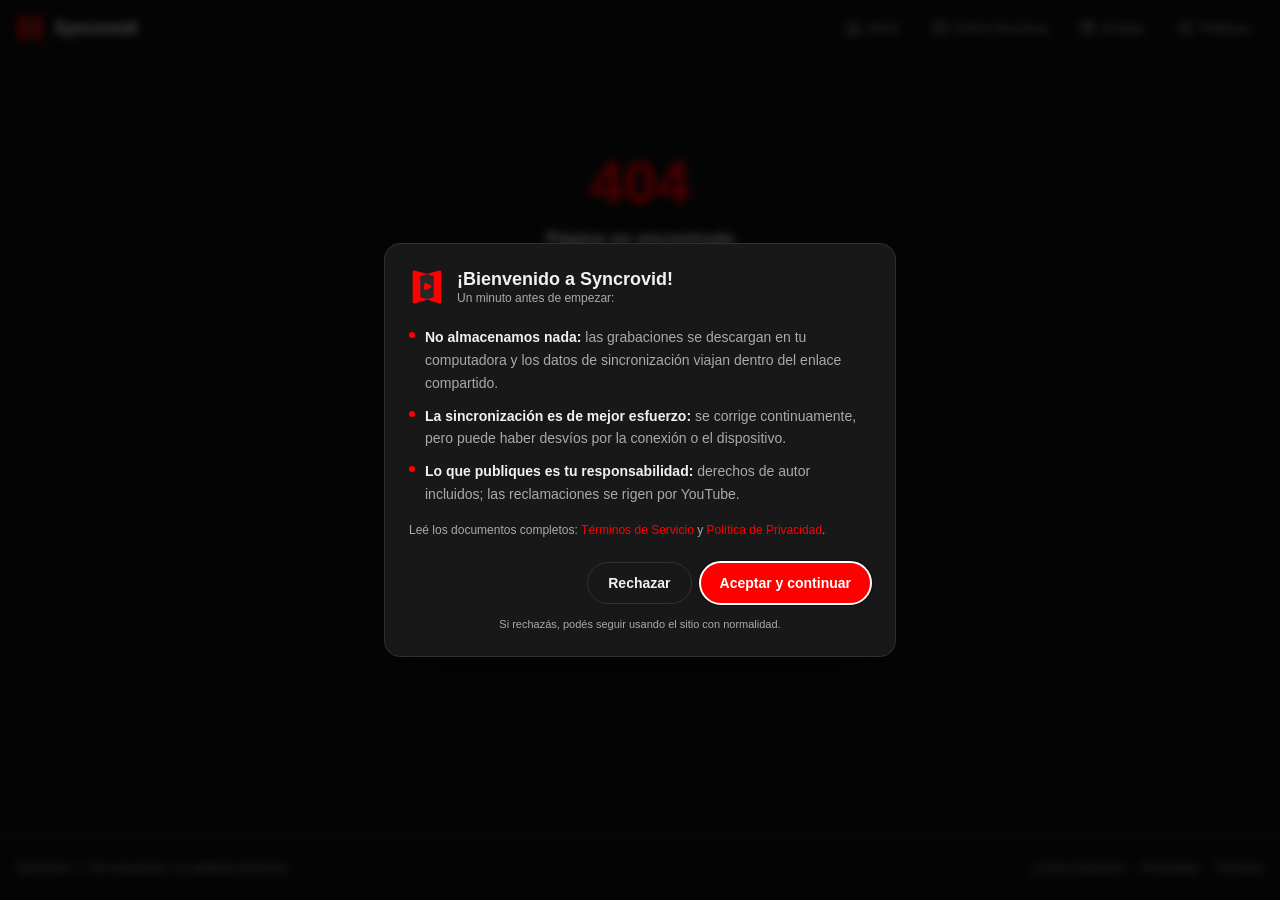
==== commit ec4b3ce6: "Add files via upload" ====
--- a/index.html
+++ b/index.html
@@ -20,7 +20,7 @@
     -->
     <meta name="google-adsense-account" content="ca-pub-6416877213060621" />
     <title>Syncrovid — Sincroniza tus reacciones</title>
-    <script type="module" crossorigin src="/assets/index-BBNKugP7.js"></script>
+    <script type="module" crossorigin src="/assets/index-0E26PsQu.js"></script>
     <link rel="stylesheet" crossorigin href="/assets/index-CxJw0VSv.css">
   </head>
   <body>
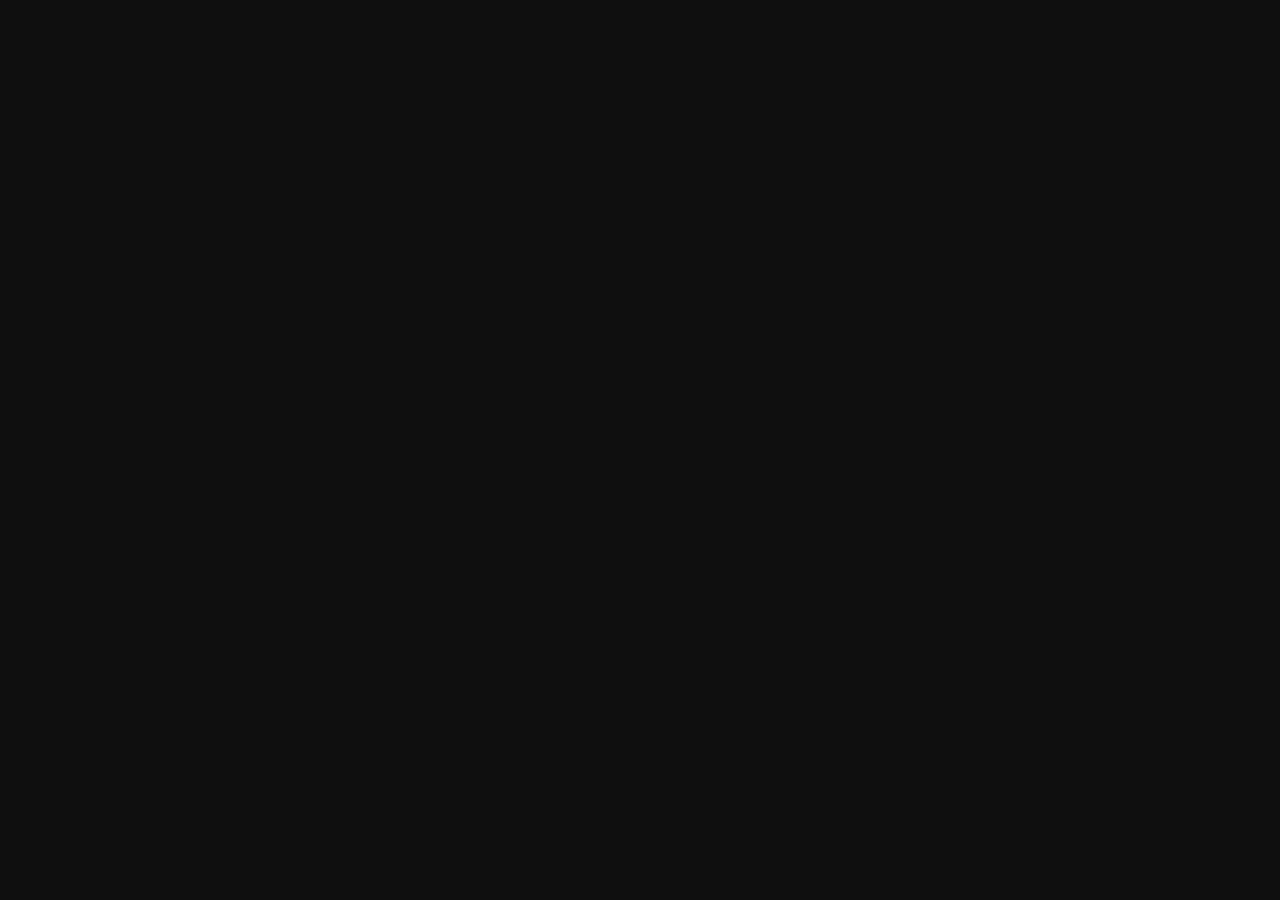
==== commit 573f564c: "Add files via upload" ====
--- a/index.html
+++ b/index.html
@@ -20,7 +20,7 @@
     -->
     <meta name="google-adsense-account" content="ca-pub-6416877213060621" />
     <title>Syncrovid — Sincroniza tus reacciones</title>
-    <script type="module" crossorigin src="/assets/index-0E26PsQu.js"></script>
+    <script type="module" crossorigin src="/assets/index-Dvt-Nnfk.js"></script>
     <link rel="stylesheet" crossorigin href="/assets/index-CxJw0VSv.css">
   </head>
   <body>
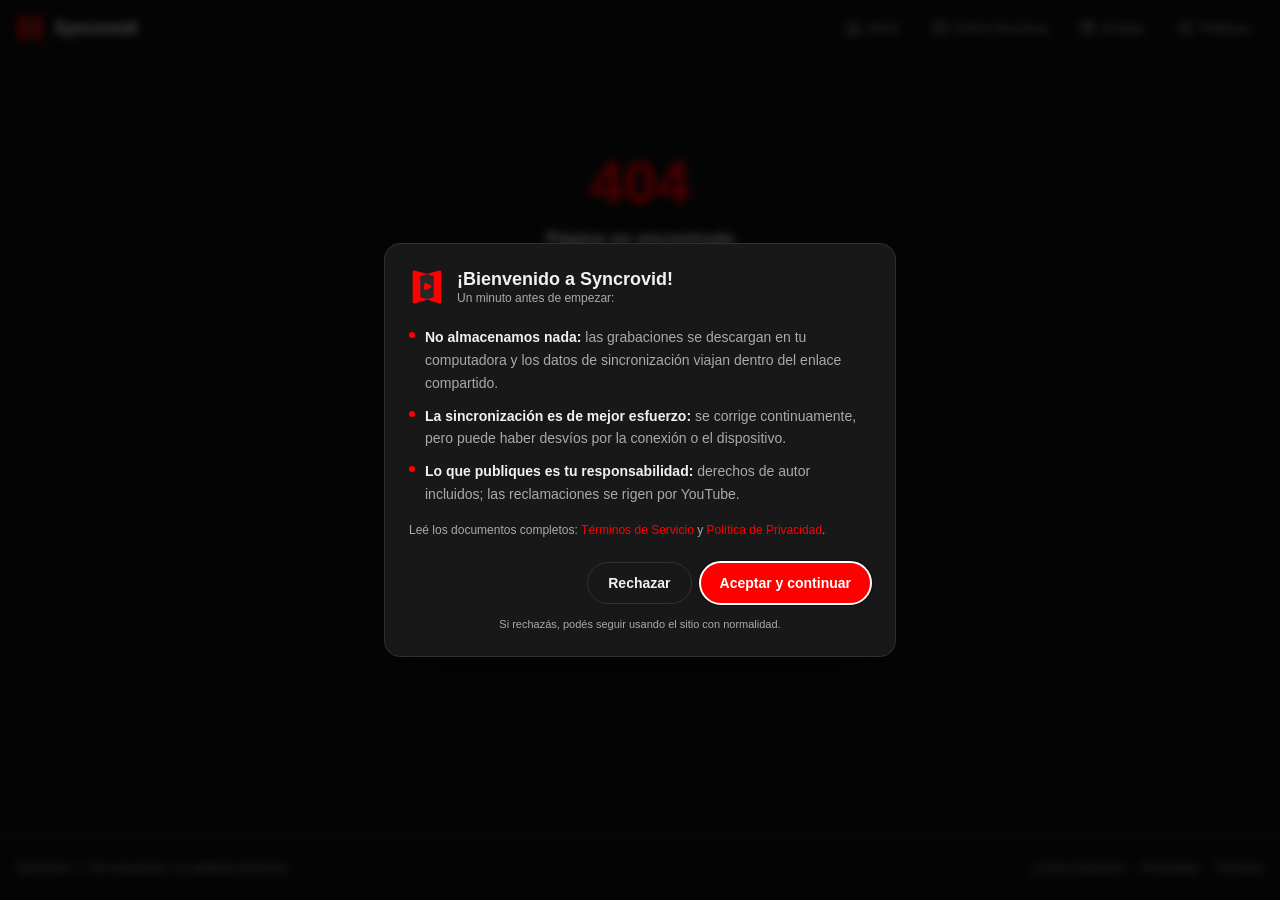
==== commit 996d351e: "Add files via upload" ====
--- a/index.html
+++ b/index.html
@@ -20,7 +20,7 @@
     -->
     <meta name="google-adsense-account" content="ca-pub-6416877213060621" />
     <title>Syncrovid — Sincroniza tus reacciones</title>
-    <script type="module" crossorigin src="/assets/index-Dvt-Nnfk.js"></script>
+    <script type="module" crossorigin src="/assets/index-Bl1ckUS9.js"></script>
     <link rel="stylesheet" crossorigin href="/assets/index-CxJw0VSv.css">
   </head>
   <body>
